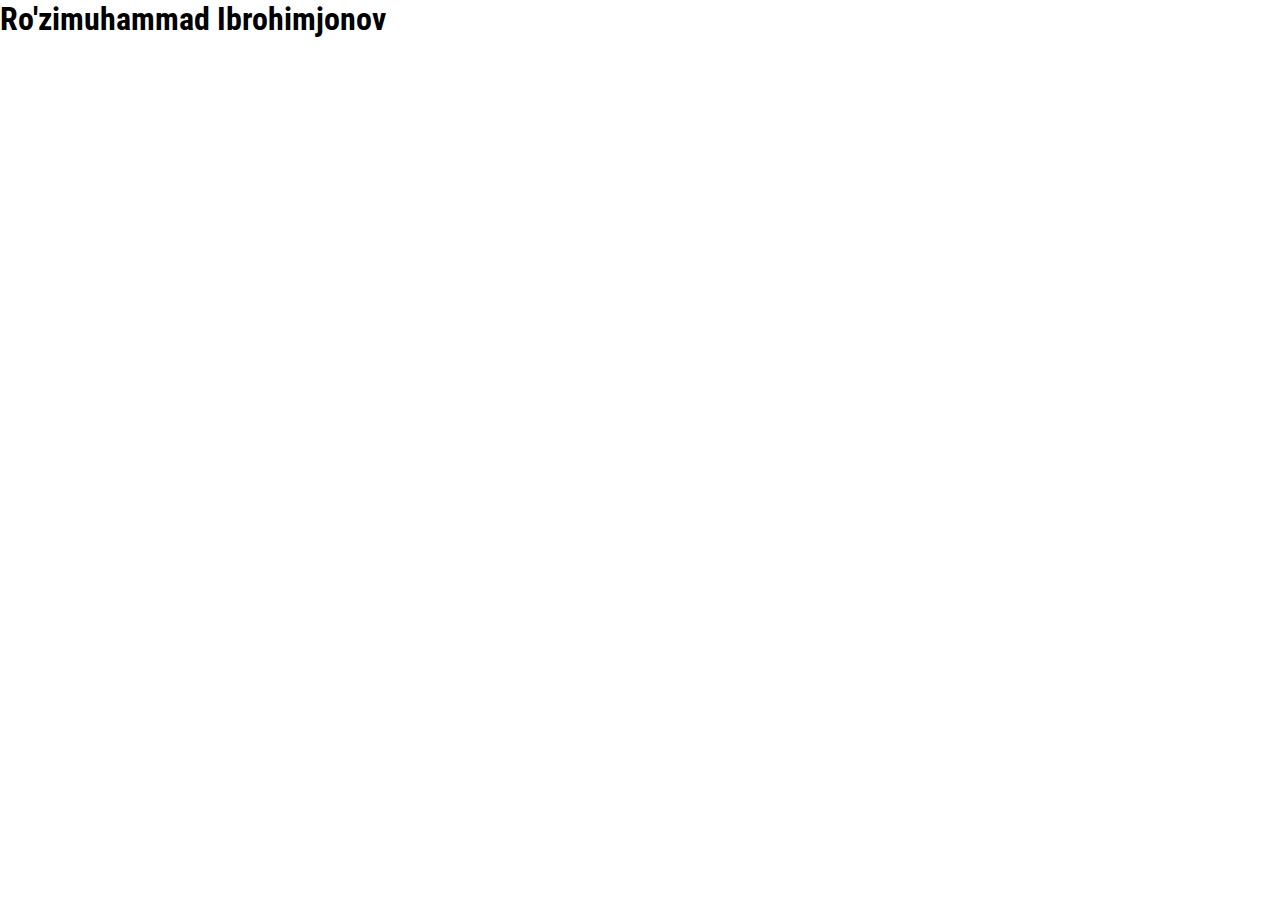
==== aboutus.html @ 27f897dc "about us" ====
<!DOCTYPE html>
<html lang="en">
  <head>
    <meta charset="UTF-8" />
    <meta http-equiv="X-UA-Compatible" content="IE=edge" />
    <meta name="viewport" content="width=device-width, initial-scale=1.0" />
    <title>About Us</title>
    <link rel="stylesheet" href="./style/aboutus.css">
  </head>
  <body>
    <h1>Ro'zimuhammad Ibrohimjonov</h1>
  </body>
</html>
---- style/aboutus.css ----
@import "global.css";
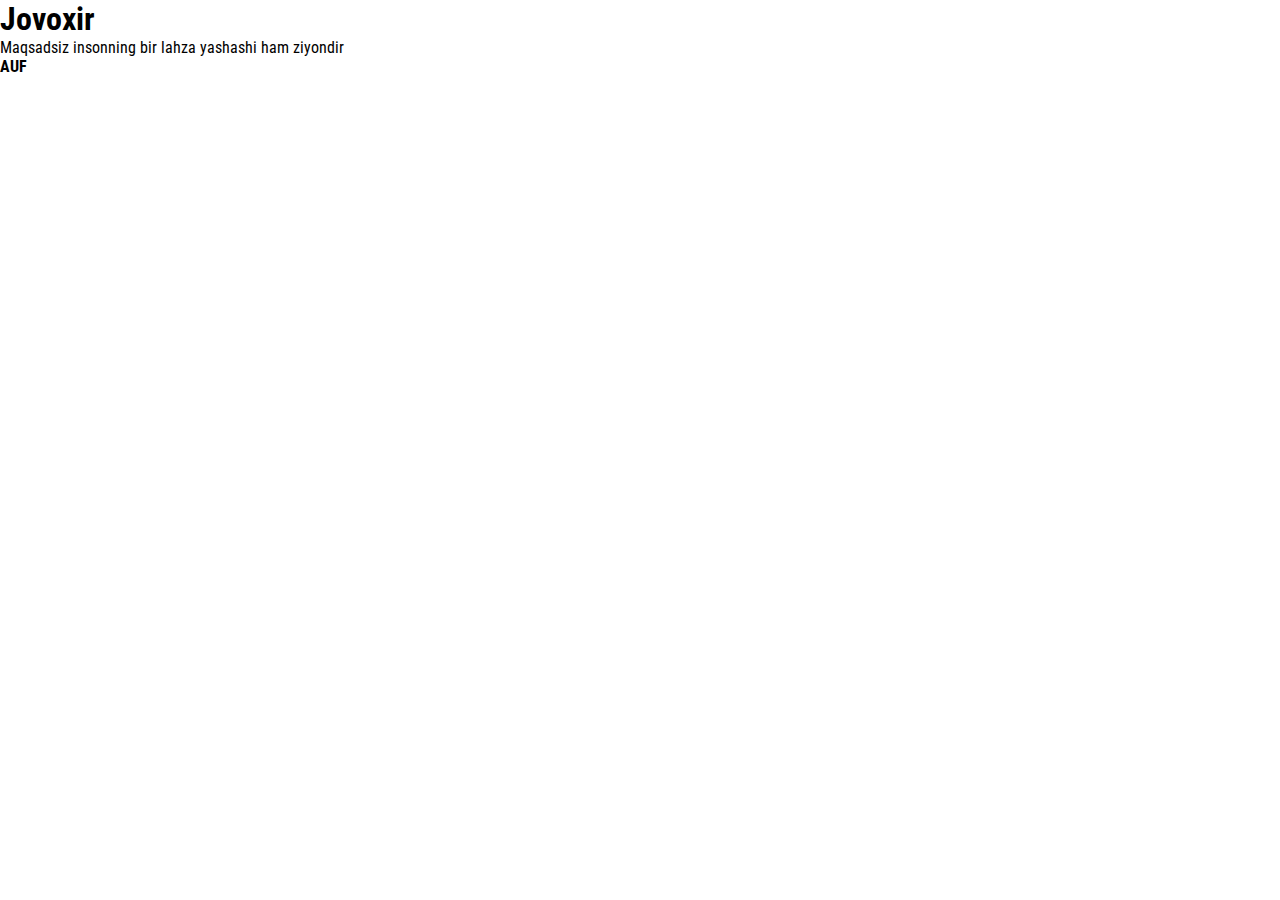
==== commit 6468416a: "merge togrilandi" ====
--- a/aboutus.html
+++ b/aboutus.html
@@ -1,13 +1,15 @@
 <!DOCTYPE html>
 <html lang="en">
-  <head>
-    <meta charset="UTF-8" />
-    <meta http-equiv="X-UA-Compatible" content="IE=edge" />
-    <meta name="viewport" content="width=device-width, initial-scale=1.0" />
-    <title>About Us</title>
-    <link rel="stylesheet" href="./style/aboutus.css">
-  </head>
-  <body>
-    <h1>Ro'zimuhammad Ibrohimjonov</h1>
-  </body>
+<head>
+  <meta charset="UTF-8">
+  <meta http-equiv="X-UA-Compatible" content="IE=edge">
+  <meta name="viewport" content="width=device-width, initial-scale=1.0">
+  <title>Jovoxir Contact</title>
+  <link rel="stylesheet" href="./style/contact.css">
+</head>
+<body>
+  <h1>Jovoxir</h1>
+  <p>Maqsadsiz insonning bir lahza yashashi ham ziyondir</p>
+  <p> <b>AUF</p>
+</body>
 </html>
--- a/style/contact.css
+++ b/style/contact.css
@@ -0,0 +1 @@
+@import "global.css";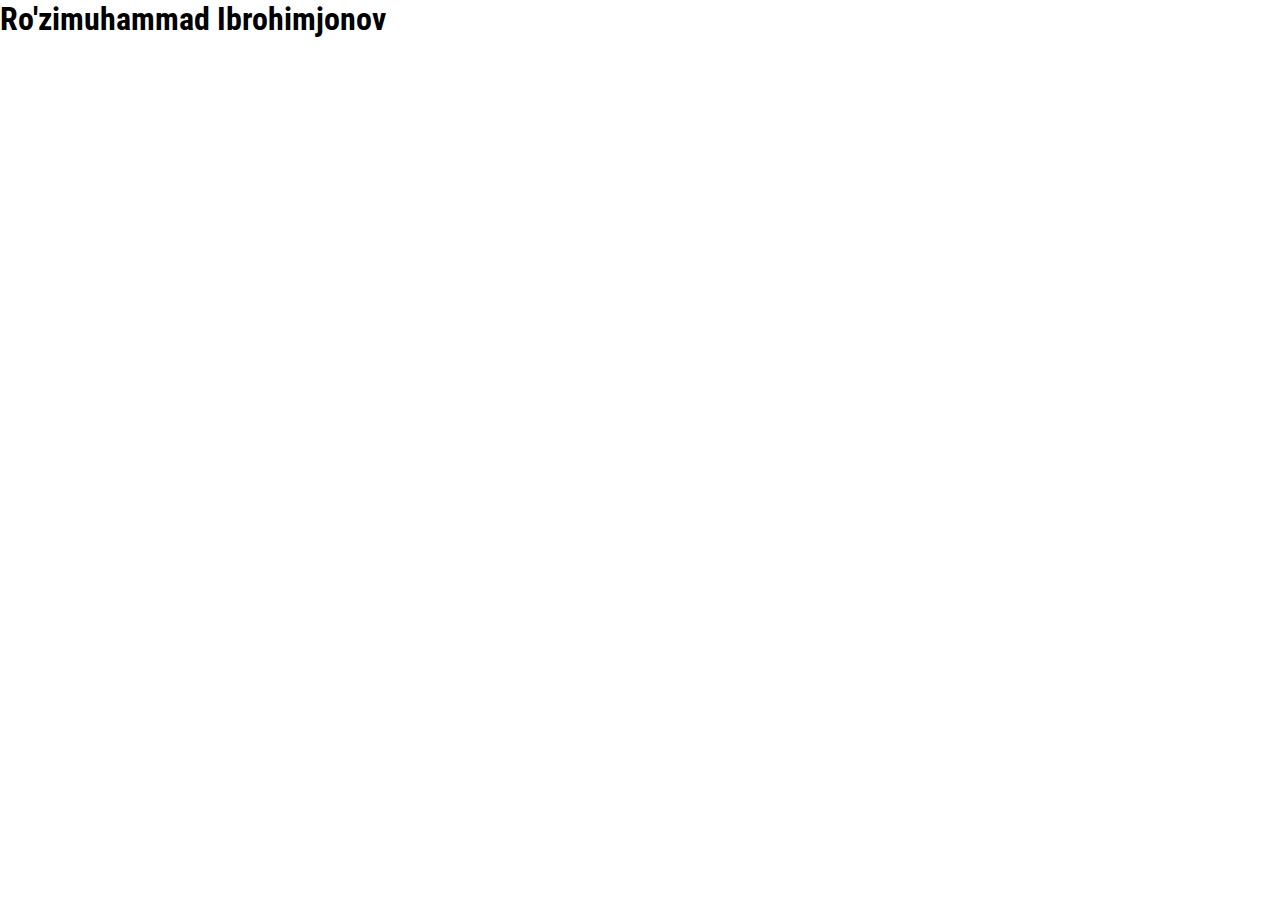
==== commit 473399fb: "Merge branch 'main' of https://github.com/AbdulazizCreator/church_community_n91" ====
--- a/aboutus.html
+++ b/aboutus.html
@@ -1,15 +1,13 @@
 <!DOCTYPE html>
 <html lang="en">
-<head>
-  <meta charset="UTF-8">
-  <meta http-equiv="X-UA-Compatible" content="IE=edge">
-  <meta name="viewport" content="width=device-width, initial-scale=1.0">
-  <title>Jovoxir Contact</title>
-  <link rel="stylesheet" href="./style/contact.css">
-</head>
-<body>
-  <h1>Jovoxir</h1>
-  <p>Maqsadsiz insonning bir lahza yashashi ham ziyondir</p>
-  <p> <b>AUF</p>
-</body>
+  <head>
+    <meta charset="UTF-8" />
+    <meta http-equiv="X-UA-Compatible" content="IE=edge" />
+    <meta name="viewport" content="width=device-width, initial-scale=1.0" />
+    <title>About Us</title>
+    <link rel="stylesheet" href="./style/aboutus.css">
+  </head>
+  <body>
+    <h1>Ro'zimuhammad Ibrohimjonov</h1>
+  </body>
 </html>
--- a/style/aboutus.css
+++ b/style/aboutus.css
@@ -0,0 +1 @@
+@import "global.css";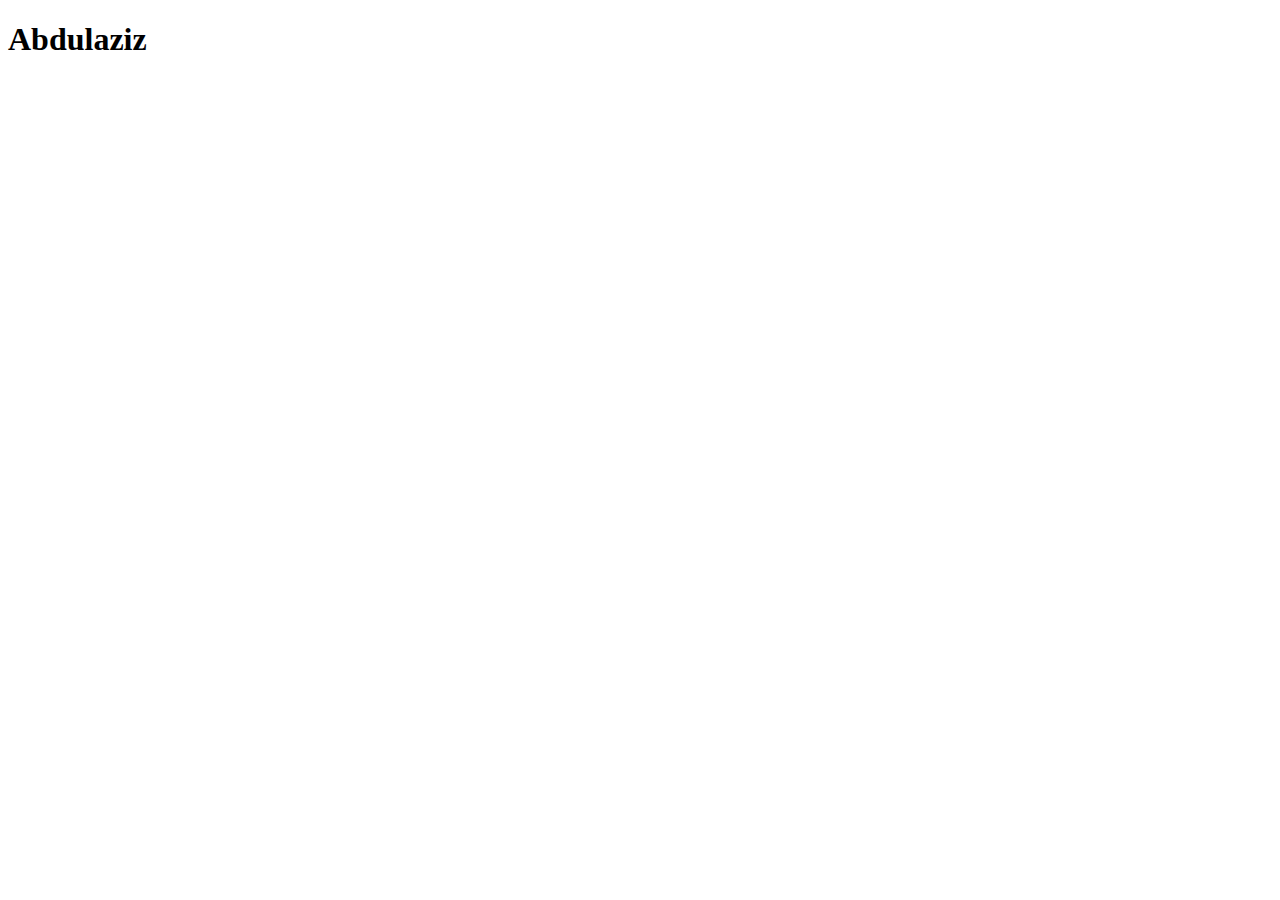
==== commit 31623087: "commit qoshdim" ====
--- a/aboutus.html
+++ b/aboutus.html
@@ -4,10 +4,9 @@
     <meta charset="UTF-8" />
     <meta http-equiv="X-UA-Compatible" content="IE=edge" />
     <meta name="viewport" content="width=device-width, initial-scale=1.0" />
-    <title>About Us</title>
-    <link rel="stylesheet" href="./style/aboutus.css">
+    <title>Document</title>
   </head>
   <body>
-    <h1>Ro'zimuhammad Ibrohimjonov</h1>
+    <h1>Abdulaziz</h1>
   </body>
 </html>
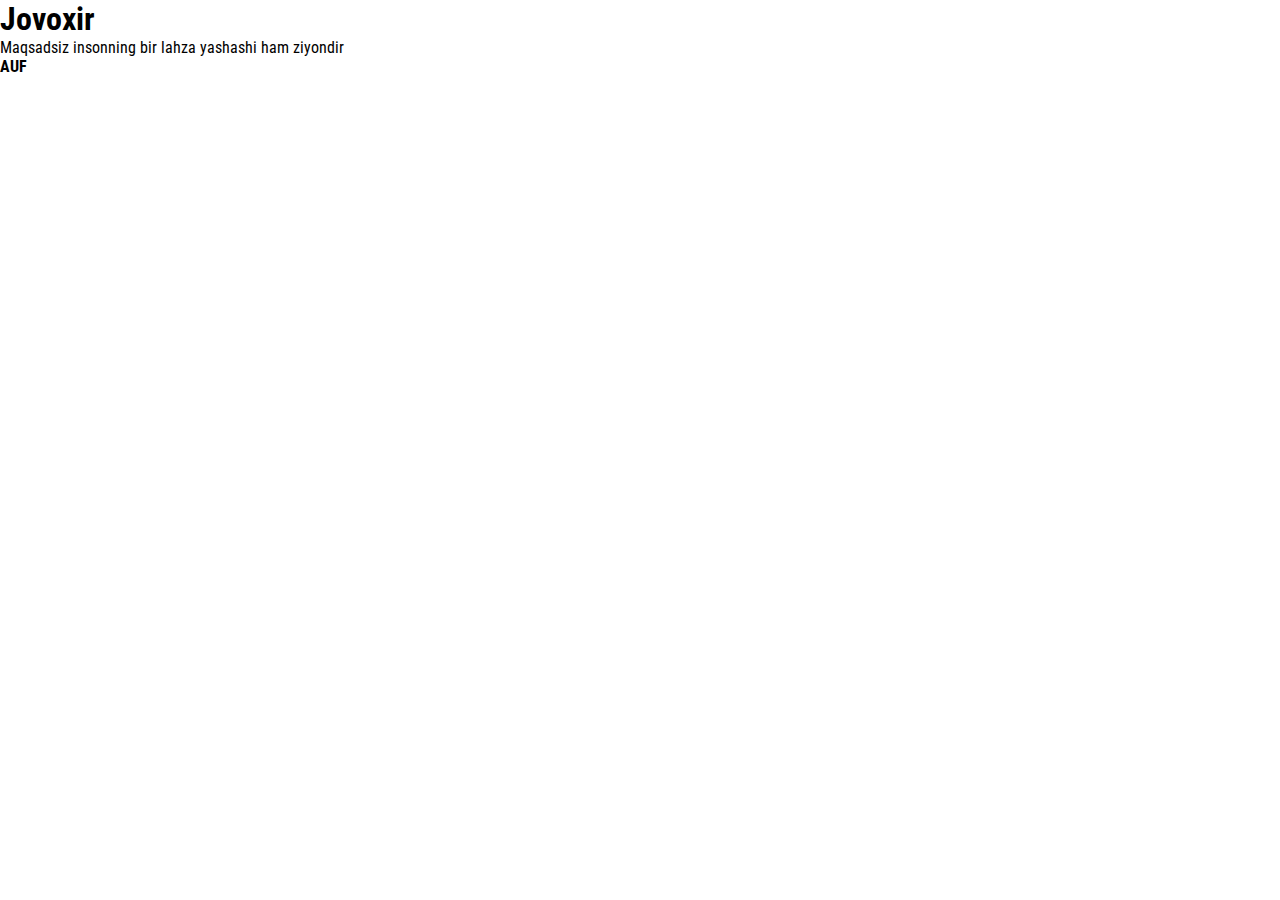
==== commit 42c6f64c: "Merge branch 'main' of https://github.com/AbdulazizCreator/church_community_n91" ====
--- a/aboutus.html
+++ b/aboutus.html
@@ -1,12 +1,15 @@
 <!DOCTYPE html>
 <html lang="en">
-  <head>
-    <meta charset="UTF-8" />
-    <meta http-equiv="X-UA-Compatible" content="IE=edge" />
-    <meta name="viewport" content="width=device-width, initial-scale=1.0" />
-    <title>Document</title>
-  </head>
-  <body>
-    <h1>Abdulaziz</h1>
-  </body>
+<head>
+  <meta charset="UTF-8">
+  <meta http-equiv="X-UA-Compatible" content="IE=edge">
+  <meta name="viewport" content="width=device-width, initial-scale=1.0">
+  <title>Jovoxir Contact</title>
+  <link rel="stylesheet" href="./style/contact.css">
+</head>
+<body>
+  <h1>Jovoxir</h1>
+  <p>Maqsadsiz insonning bir lahza yashashi ham ziyondir</p>
+  <p> <b>AUF</p>
+</body>
 </html>
--- a/style/contact.css
+++ b/style/contact.css
@@ -0,0 +1 @@
+@import "global.css";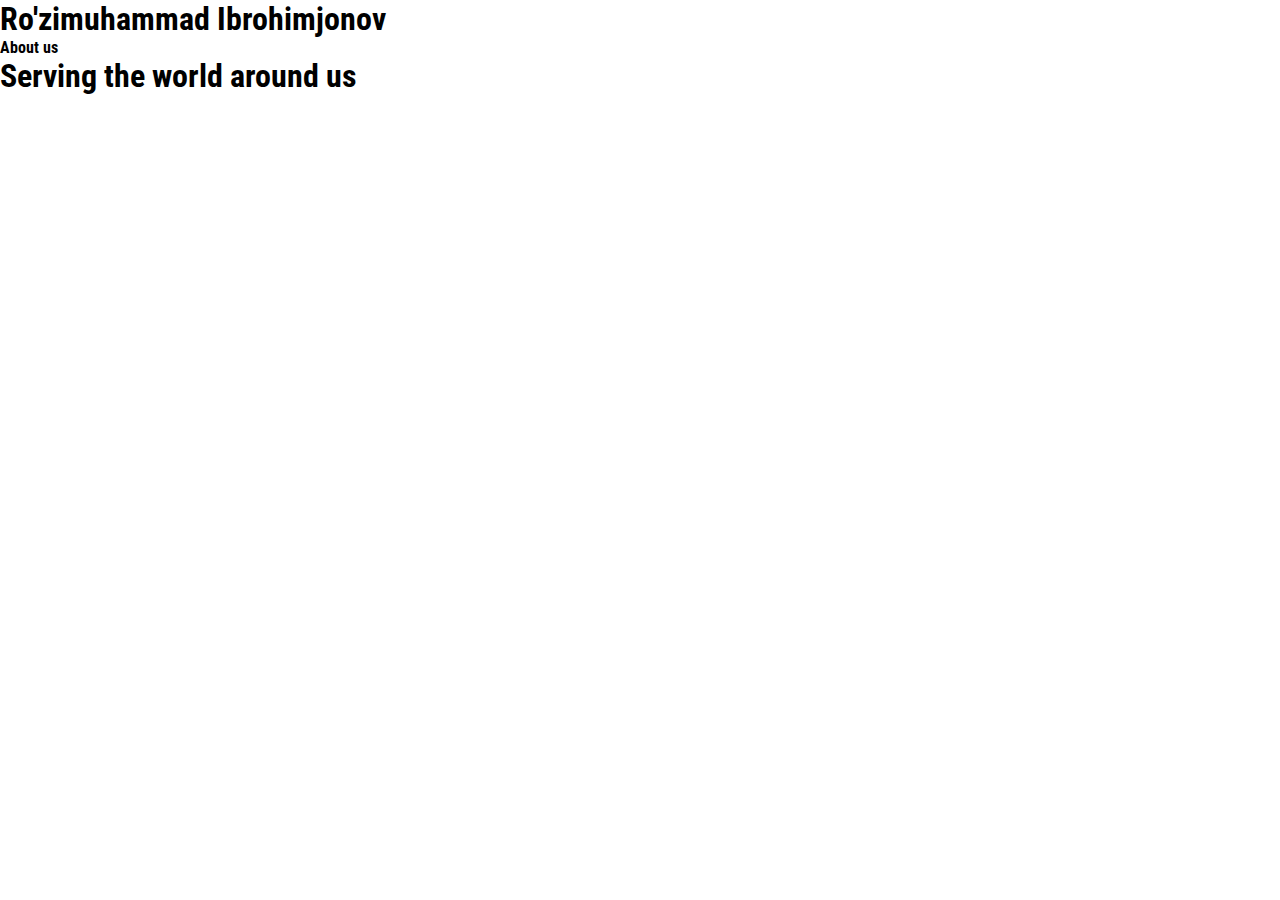
==== commit f7ff7235: "about us change" ====
--- a/aboutus.html
+++ b/aboutus.html
@@ -1,15 +1,19 @@
 <!DOCTYPE html>
 <html lang="en">
-<head>
-  <meta charset="UTF-8">
-  <meta http-equiv="X-UA-Compatible" content="IE=edge">
-  <meta name="viewport" content="width=device-width, initial-scale=1.0">
-  <title>Jovoxir Contact</title>
-  <link rel="stylesheet" href="./style/contact.css">
-</head>
-<body>
-  <h1>Jovoxir</h1>
-  <p>Maqsadsiz insonning bir lahza yashashi ham ziyondir</p>
-  <p> <b>AUF</p>
-</body>
+  <head>
+    <meta charset="UTF-8" />
+    <meta http-equiv="X-UA-Compatible" content="IE=edge" />
+    <meta name="viewport" content="width=device-width, initial-scale=1.0" />
+    <title>About Us</title>
+    <link rel="stylesheet" href="./style/aboutus.css">
+  </head>
+  <body>
+    <h1>Ro'zimuhammad Ibrohimjonov</h1>
+     <section class="aboutus">
+        <h4>About us</h4>
+        <h1>Serving the world around us</h1>
+     </section>
+  </body>
+  
 </html>
+ --- a/style/aboutus.css
+++ b/style/aboutus.css
@@ -0,0 +1,6 @@
+@import "global.css";
+
+
+.aboutus {
+    background-image: ;
+}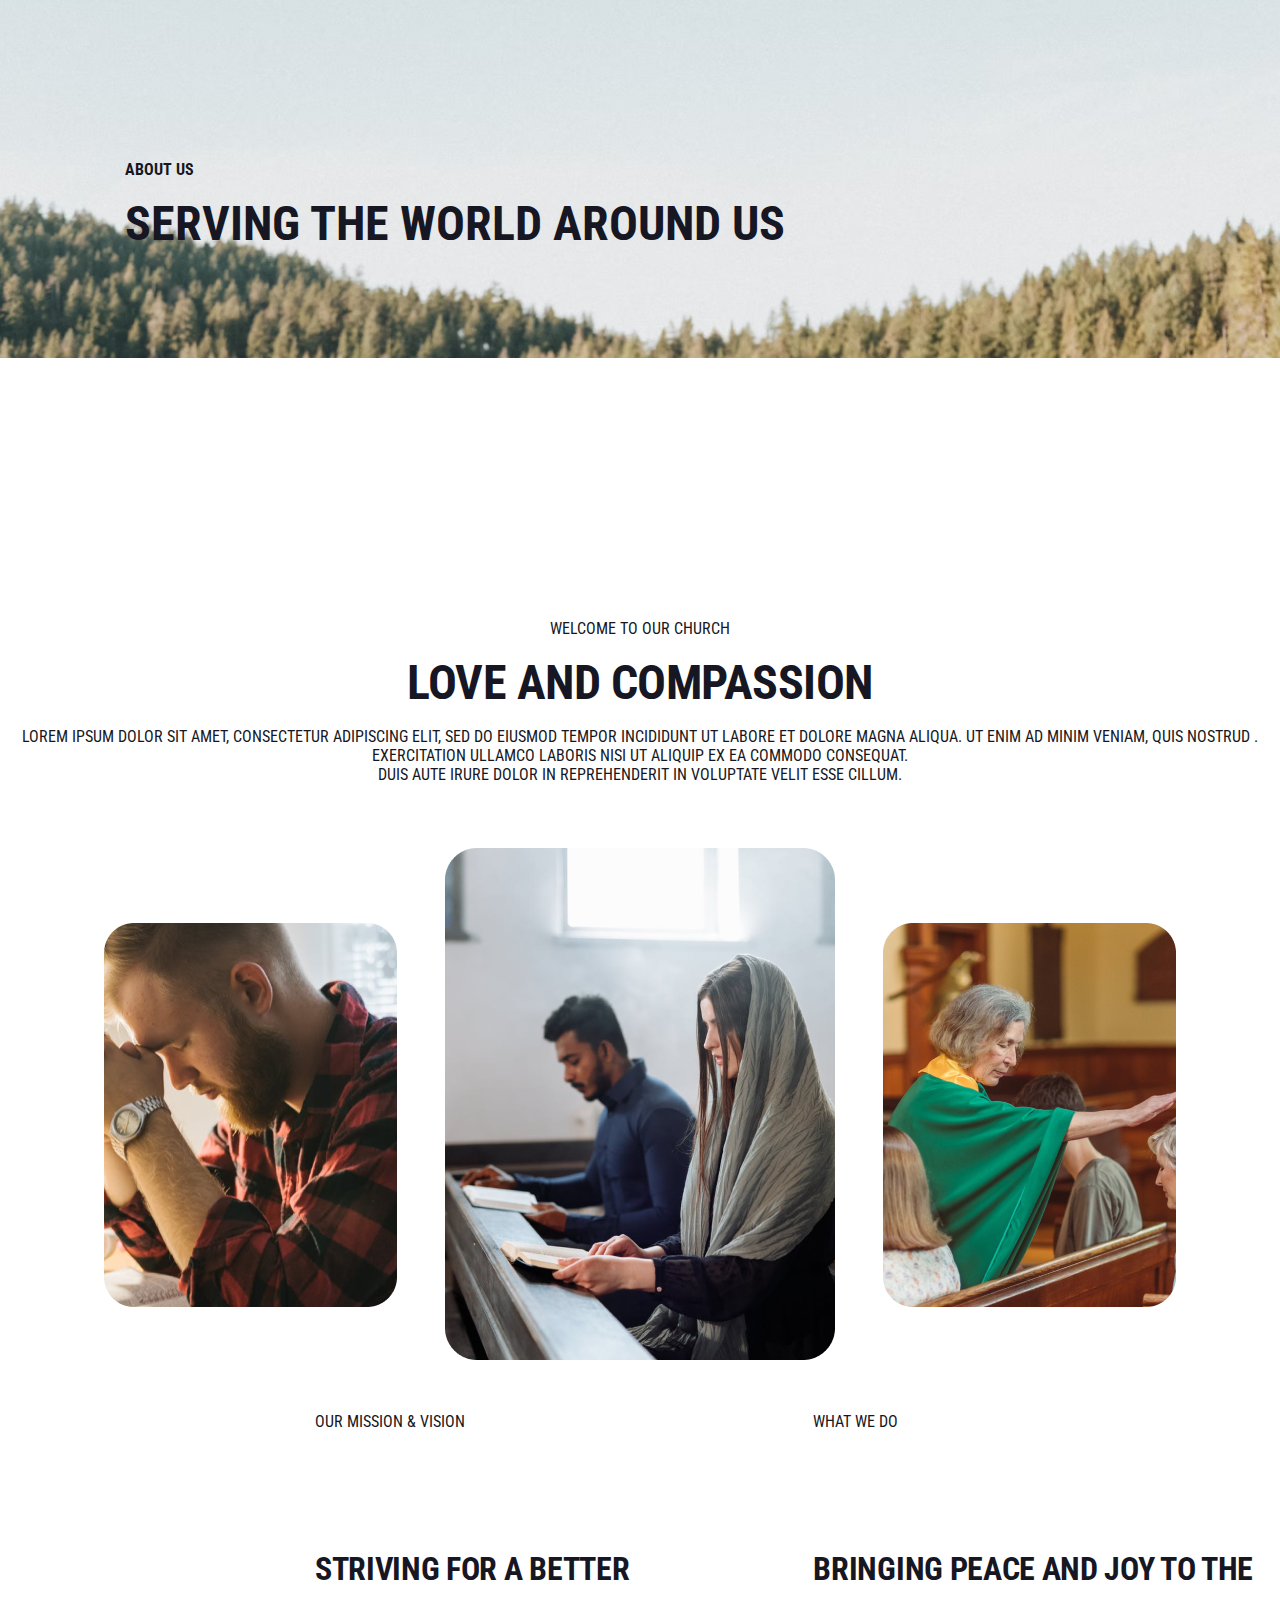
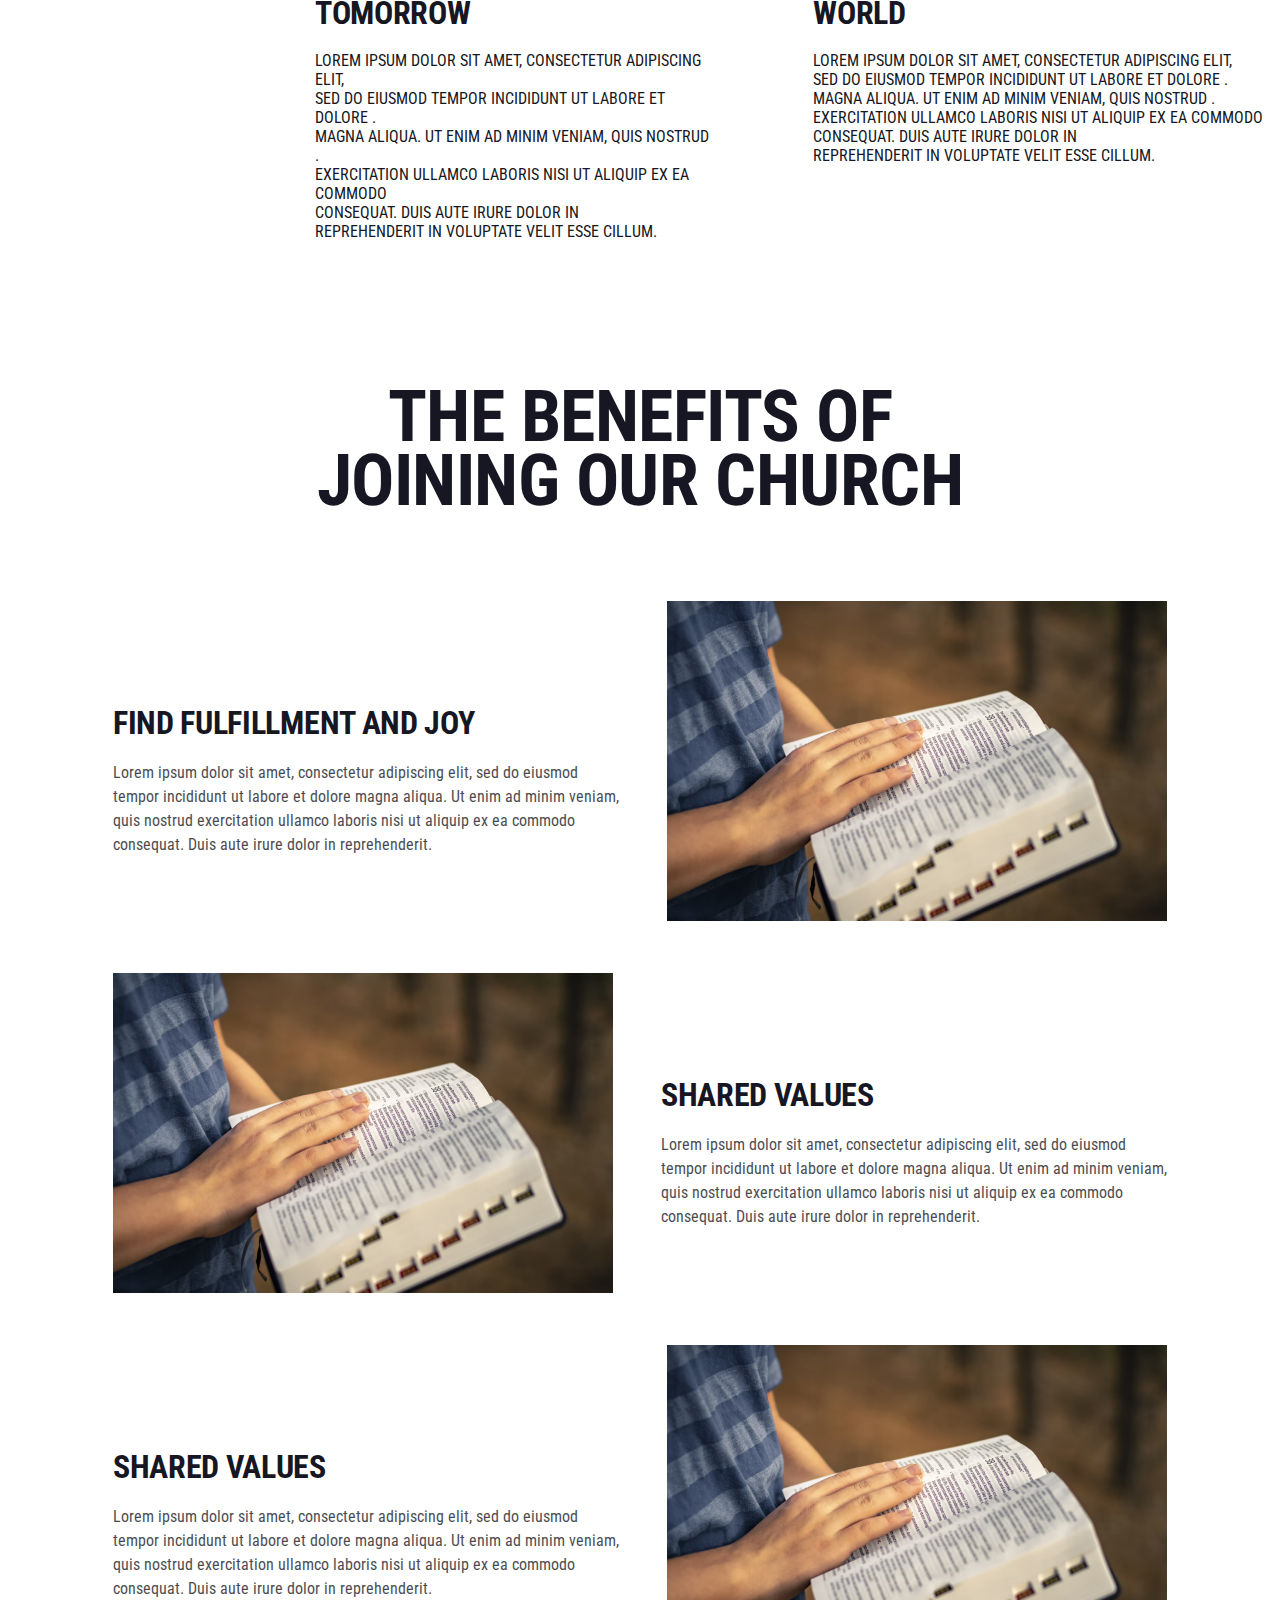
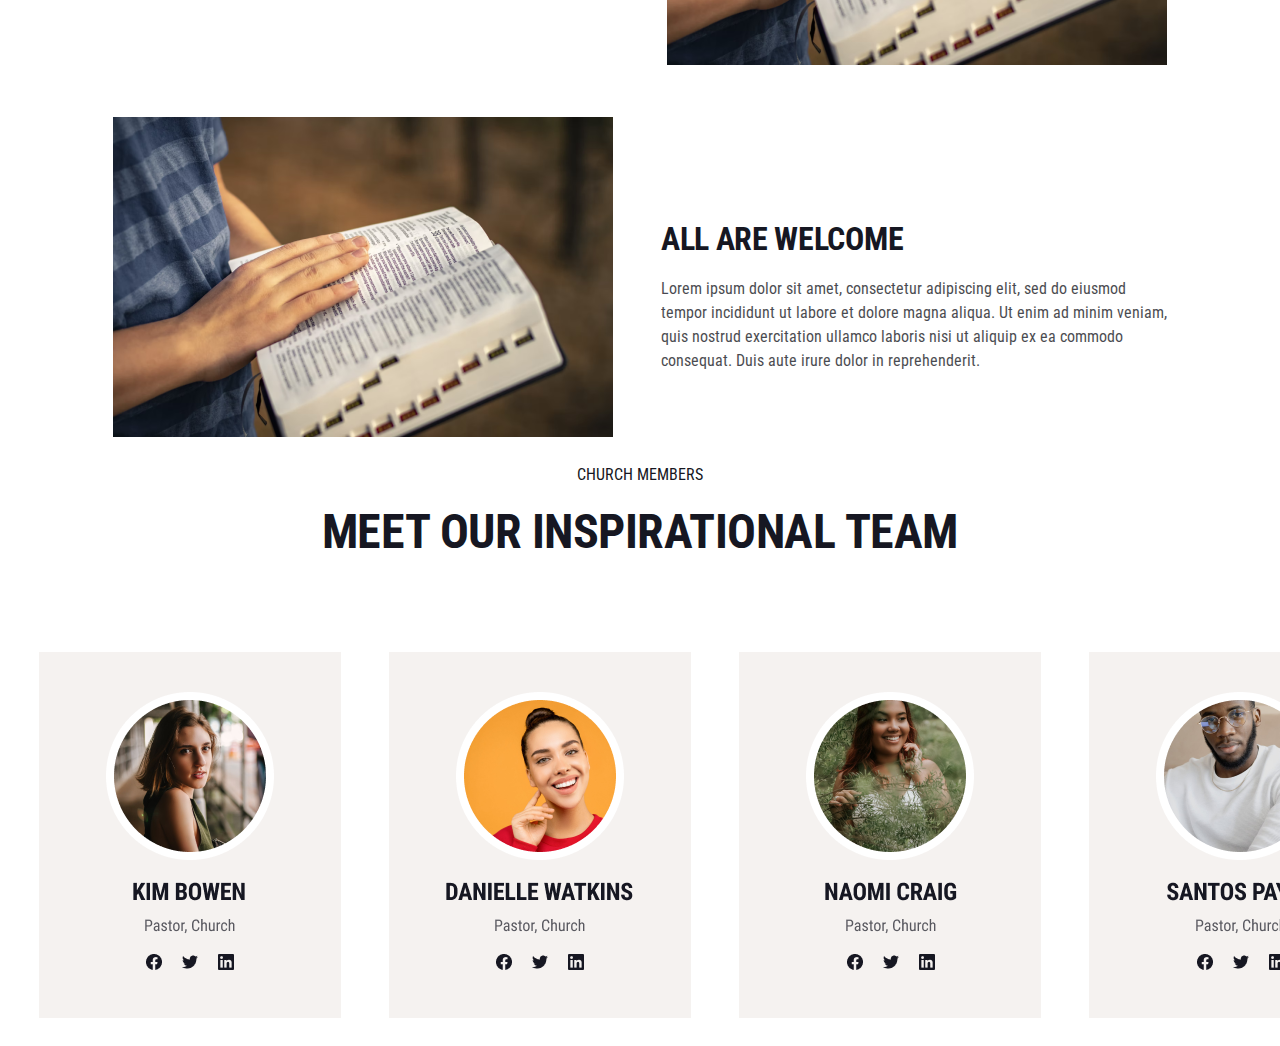
==== commit 8b8a6775: "about us desktop version finished" ====
--- a/aboutus.html
+++ b/aboutus.html
@@ -5,15 +5,149 @@
     <meta http-equiv="X-UA-Compatible" content="IE=edge" />
     <meta name="viewport" content="width=device-width, initial-scale=1.0" />
     <title>About Us</title>
-    <link rel="stylesheet" href="./style/aboutus.css">
+    <link rel="stylesheet" href="./style/aboutus.css" />
   </head>
   <body>
-    <h1>Ro'zimuhammad Ibrohimjonov</h1>
-     <section class="aboutus">
-        <h4>About us</h4>
-        <h1>Serving the world around us</h1>
-     </section>
+    <!-- <h1>Ro'zimuhammad Ibrohimjonov</h1> -->
+    <main>
+      <section id="aboutus">
+        <div class="container">
+          <div class="text-aboutus">
+            <p>About us</p>
+            <h2>Serving the world around us</h2>
+          </div>
+        </div>
+      </section>
+      <section id="about-church">
+        <div class="container">
+           <div class="church-title">
+          <p>Welcome to our CHURCH</p>
+          <h2>Love and compassion</h2>
+          <p>
+            Lorem ipsum dolor sit amet, consectetur adipiscing elit, sed do
+            eiusmod tempor incididunt ut labore et dolore magna aliqua. Ut enim
+            ad minim veniam, quis nostrud . <br />
+            exercitation ullamco laboris nisi ut aliquip ex ea commodo
+            consequat. <br />
+            Duis aute irure dolor in reprehenderit in voluptate velit esse
+            cillum.
+          </p>
+        </div>
+        <ul class="church-img">
+          <li><img class="imgg" src="./images/aboutchurchh.png" alt="" /></li>
+          <li><img src="./images/aboutchurch.png" alt="" /></li>
+          <li>
+            <img class="imgg1" src="./images/aboutchurchsit.png" alt="" />
+          </li>
+        </ul>
+        <div class="subtitle">
+          <div class="subtitle1">
+            <p>OUR MISSIOn & Vision</p>
+            <h4>STRIVING FOR A BETTER TOMORROW</h4>
+            <p>
+              Lorem ipsum dolor sit amet, consectetur adipiscing elit, <br />
+              sed do eiusmod tempor incididunt ut labore et dolore . <br />
+              magna aliqua. Ut enim ad minim veniam, quis nostrud . <br />
+              exercitation ullamco laboris nisi ut aliquip ex ea commodo <br />
+              consequat. Duis aute irure dolor in <br />
+              reprehenderit in voluptate velit esse cillum.
+            </p>
+          </div>
+          <div class="subtitle2">
+            <p>WHAT WE DO</p>
+            <h4>BRINGING PEACE AND JOY TO THE WORLD</h4>
+            <p>
+              Lorem ipsum dolor sit amet, consectetur adipiscing elit, <br />
+              sed do eiusmod tempor incididunt ut labore et dolore . <br />
+              magna aliqua. Ut enim ad minim veniam, quis nostrud . <br />
+              exercitation ullamco laboris nisi ut aliquip ex ea commodo <br />
+              consequat. Duis aute irure dolor in <br />
+              reprehenderit in voluptate velit esse cillum.
+            </p>
+          </div>
+        </div>
+        </div>
+       
+      </section>
+      <section id="benefits">
+        <div class="container">
+  <div class="benefits-title">
+          <!-- <p>BENEFITS</p> -->
+          <h2>THE benefits of <br> joining our church</h2>
+        </div>
+        <ul class="benefits-list">
+          <li>
+            <h4>find fulfillment and joy</h4>
+            <p>
+              Lorem ipsum dolor sit amet, consectetur adipiscing elit, sed do
+              eiusmod <br />
+              tempor incididunt ut labore et dolore magna aliqua. Ut enim ad
+              minim veniam, <br />
+              quis nostrud exercitation ullamco laboris nisi ut aliquip ex ea
+              commodo <br />
+              consequat. Duis aute irure dolor in reprehenderit.
+            </p>
+          </li>
+          <li><img src="./images/benefits.png" alt="" /></li>
+          <li><img src="./images/benefits.png" alt="" /></li>
+          <li>
+            <h4>shared values</h4>
+            <p>
+              Lorem ipsum dolor sit amet, consectetur adipiscing elit, sed do
+              eiusmod <br />
+              tempor incididunt ut labore et dolore magna aliqua. Ut enim ad
+              minim veniam, <br />
+              quis nostrud exercitation ullamco laboris nisi ut aliquip ex ea
+              commodo <br />
+              consequat. Duis aute irure dolor in reprehenderit.
+            </p>
+          </li>
+
+          <li>
+            <h4>shared values</h4>
+            <p>
+              Lorem ipsum dolor sit amet, consectetur adipiscing elit, sed do
+              eiusmod <br />
+              tempor incididunt ut labore et dolore magna aliqua. Ut enim ad
+              minim veniam, <br />
+              quis nostrud exercitation ullamco laboris nisi ut aliquip ex ea
+              commodo <br />
+              consequat. Duis aute irure dolor in reprehenderit.
+            </p>
+          </li>
+
+          <li><img src="./images/benefits.png" alt="" /></li>
+          <li><img src="./images/benefits.png" alt="" /></li>
+          <li>
+            <h4>All are welcome</h4>
+            <p>
+              Lorem ipsum dolor sit amet, consectetur adipiscing elit, sed do
+              eiusmod <br />
+              tempor incididunt ut labore et dolore magna aliqua. Ut enim ad
+              minim veniam, <br />
+              quis nostrud exercitation ullamco laboris nisi ut aliquip ex ea
+              commodo <br />
+              consequat. Duis aute irure dolor in reprehenderit.
+            </p>
+          </li>
+        </ul>
+        </div>
+        </section>
+       <section id="member">
+        <div class="container">
+      <div class="member-title">
+        <p>church members</p>
+        <h2>meet our Inspirational team</h2>
+      </div>
+
+      <ul class="member-list">
+        <li> <img src="./images/Item.png" alt=""></li>
+        <li> <img src="./images/Item (1).png" alt=""></li>
+        <li> <img src="./images/Item (2).png" alt=""></li>
+        <li> <img src="./images/Item (3).png" alt=""></li>
+      </ul>
+        </div>
+       </section> 
+    </main>
   </body>
-  
 </html>
- --- a/style/aboutus.css
+++ b/style/aboutus.css
@@ -1,6 +1,181 @@
 @import "global.css";
 
+.container {
+  max-width: 1500px;
+}
 
-.aboutus {
-    background-image: ;
+/* ABOUT US  */
+#aboutus {
+  height: 419px;
+  background-image: url("../images/aboutus.png");
+  background-size: contain;
+  background-size: 100%;
+  background-repeat: no-repeat;
+}
+
+.text-aboutus p {
+  padding-top: 160px;
+  padding-bottom: 16px;
+  font-weight: 700;
+  font-size: 16px;
+  line-height: 19px;
+  text-transform: uppercase;
+  color: #161722;
+}
+.text-aboutus h2 {
+  font-weight: 700;
+  font-size: 48px;
+  text-transform: uppercase;
+  color: #161722;
+}
+.text-aboutus {
+  padding-left: 110px;
+}
+
+/* ABOUT CHURCH  */
+
+.church-title p {
+  font-weight: 400;
+  font-size: 16px;
+  text-align: center;
+  text-transform: uppercase;
+  color: #161722;
+  padding-bottom: 16px;
+}
+.church-title h2 {
+  font-weight: 700;
+  font-size: 48px;
+  text-align: center;
+  letter-spacing: -0.01em;
+  text-transform: uppercase;
+  color: #161722;
+  padding-bottom: 16px;
+}
+ul {
+  list-style-type: none;
+}
+
+.church-title {
+  padding-top: 200px;
+}
+
+.church-img {
+  display: flex;
+  text-align: center;
+  justify-content: center;
+}
+
+.church-img,
+li {
+  margin: 24px 24px;
+}
+
+.imgg {
+  margin-top: 75px;
+}
+.imgg1 {
+  margin-top: 75px;
+}
+.subtitle {
+  display: flex;
+}
+
+.subtitle p {
+  flex: 50vh;
+  font-weight: 400;
+  font-size: 16px;
+  text-transform: uppercase;
+  color: #161722;
+  padding-bottom: 16px;
+}
+
+.subtitle h4 {
+  flex: 50vh;
+  font-weight: 700;
+  font-size: 32px;
+  letter-spacing: -0.01em;
+  text-transform: uppercase;
+  color: #161722;
+  padding-bottom: 16px;
+}
+.subtitle1 {
+  margin-left: 300px;
+}
+.subtitle2 {
+  margin-left: 100px;
+}
+
+/* BENEFITS SECTION  */
+
+.benefits-title {
+  text-align: center;
+  padding-top: 128px;
+  padding-bottom: 64px;
+  font-weight: 700;
+font-size: 48px;
+line-height: 64px;
+/* or 133% */
+
+text-align: center;
+letter-spacing: -0.01em;
+text-transform: uppercase;
+
+/* Black */
+
+color: #161722;
+}
+
+.benefits-list {
+  display: flex;
+  flex-wrap: wrap;
+
+  justify-content: center;
+}
+
+h4 {
+  font-weight: 700;
+font-size: 32px;
+line-height: 44px;
+/* identical to box height, or 138% */
+
+letter-spacing: -0.01em;
+text-transform: uppercase;
+
+/* Black */
+
+color: #161722;
+  margin-top: 100px;
+  padding-bottom: 16px;
+}
+
+.benefits-list p {
+font-weight: 400;
+font-size: 16px;
+line-height: 24px;
+color: #161722;
+opacity: 0.78;
+}
+
+.member-title p {
+  text-align: center;
+  font-weight: 400;
+font-size: 16px;
+line-height: 19px;
+text-transform: uppercase;
+color: #161722;
+padding-bottom: 16px;
+}
+.member-title h2 {
+  font-weight: 700;
+font-size: 48px;
+line-height: 64px;
+text-align: center;
+letter-spacing: -0.01em;
+text-transform: uppercase;
+color: #161722;
+padding-bottom: 64px;
+}
+
+.member-list {
+  display: flex;
 }